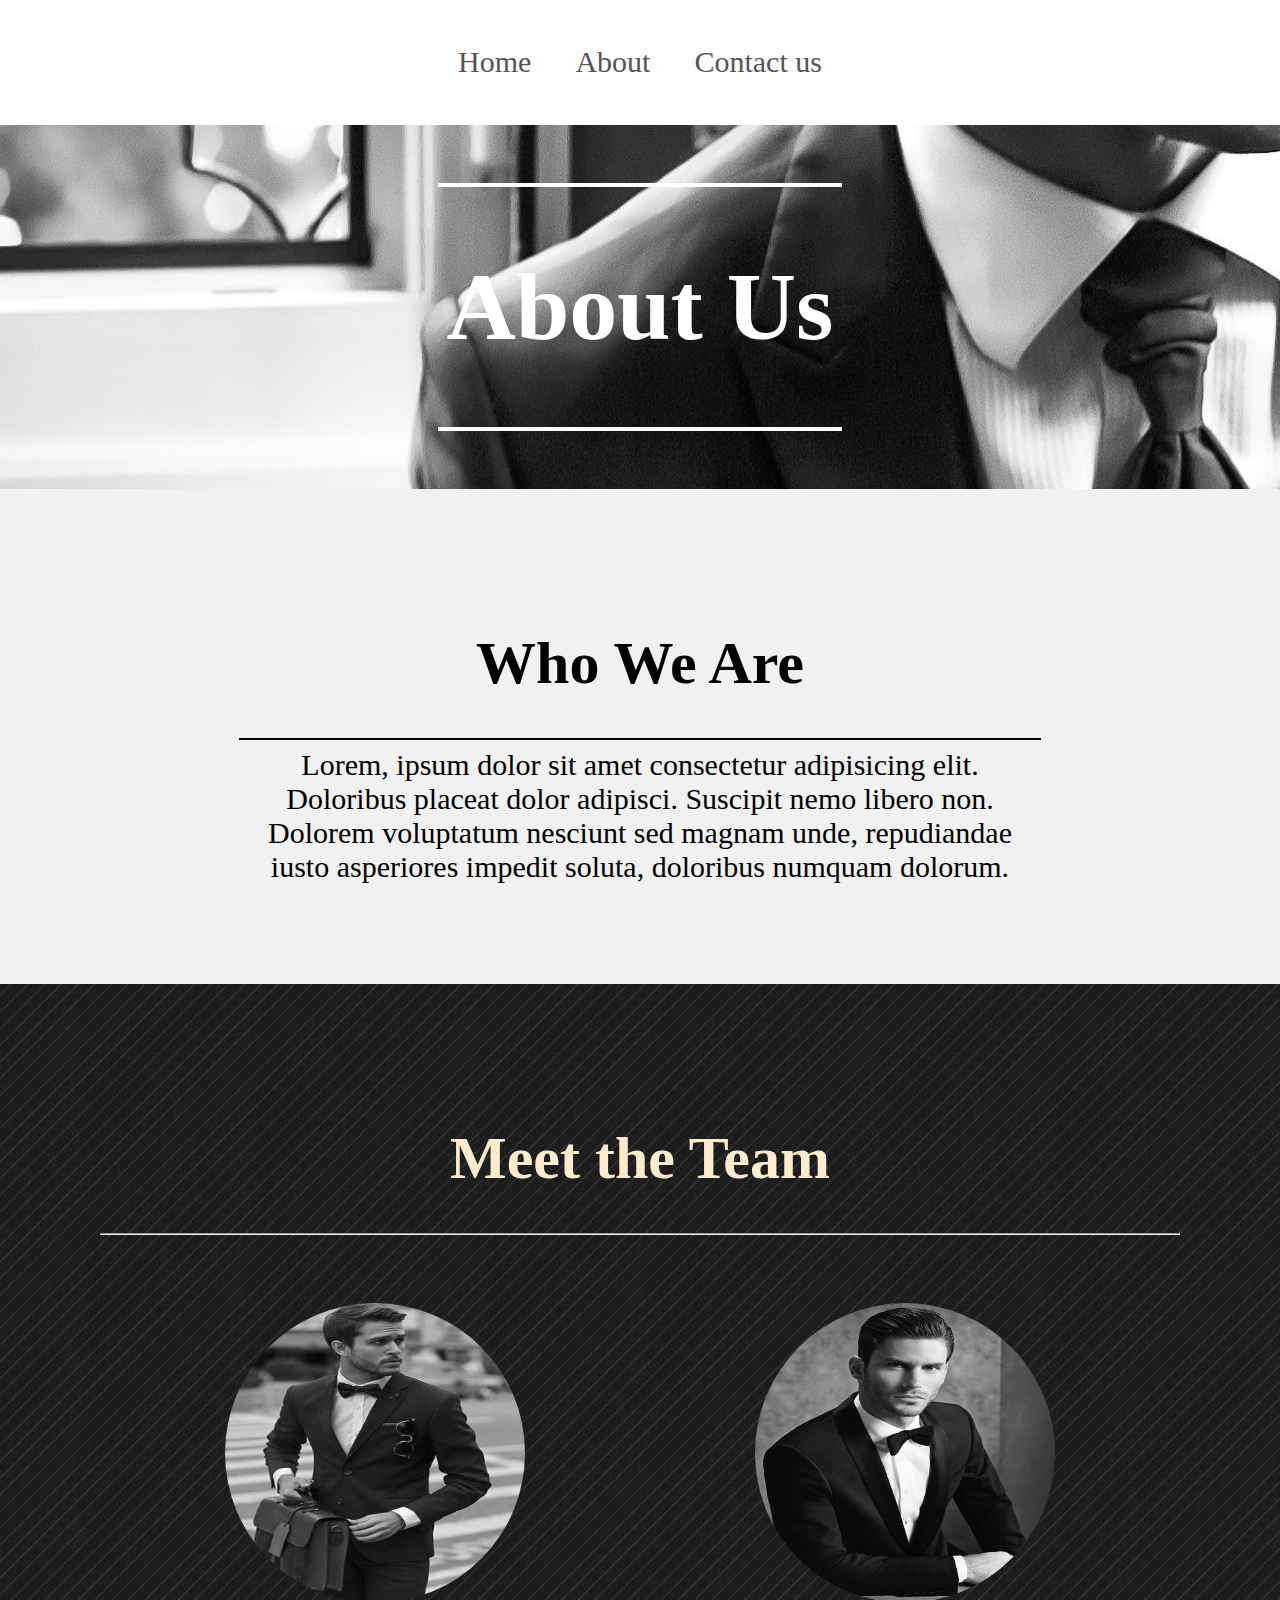
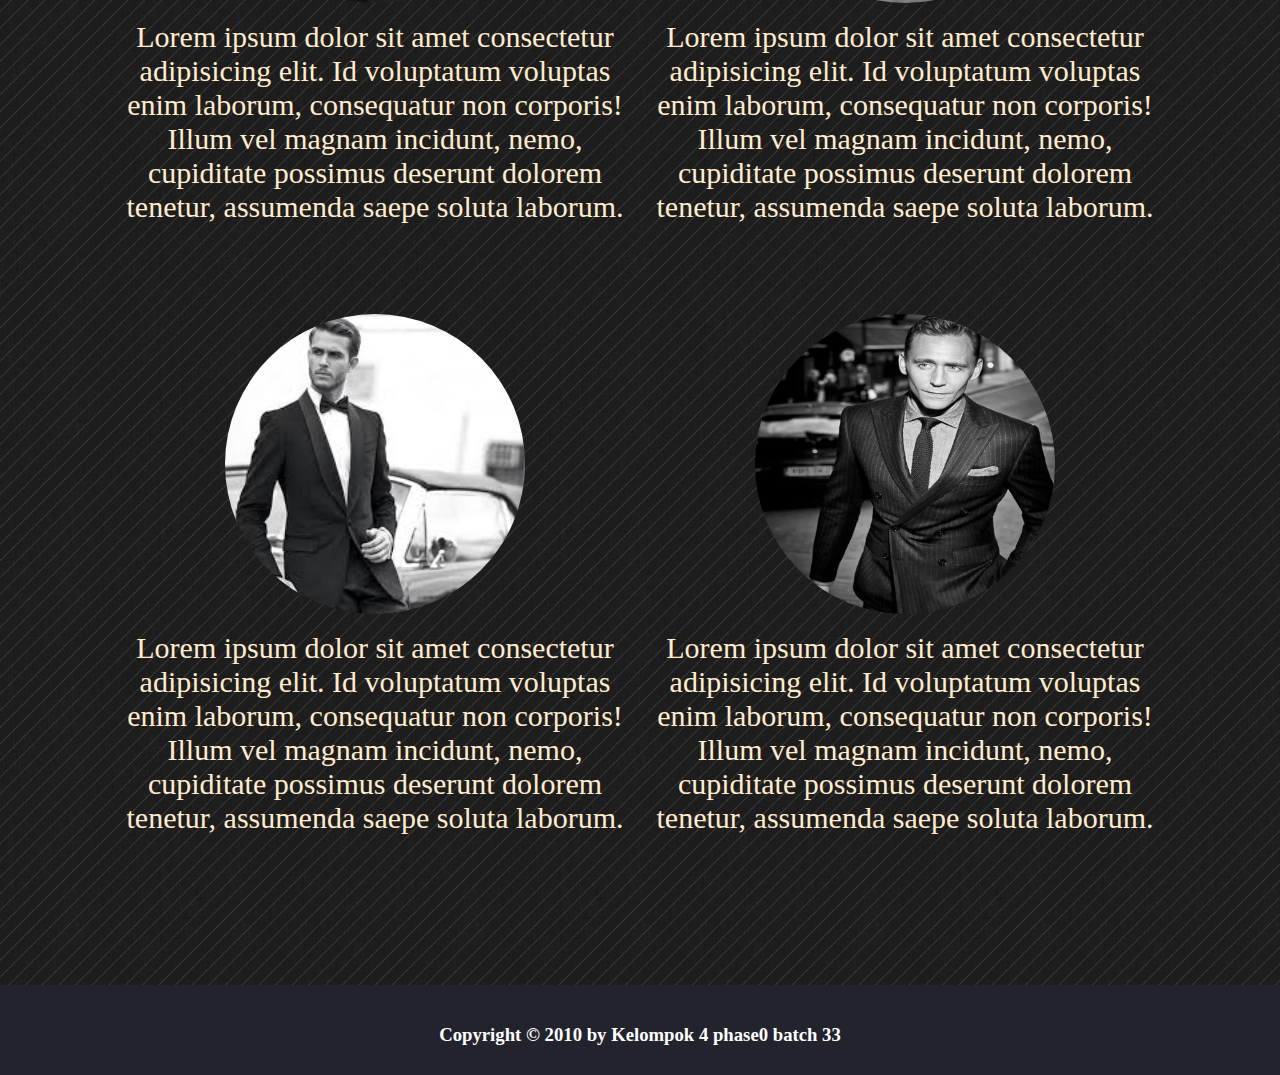
==== about.html @ 7ca20259 "update about" ====
<!DOCTYPE html>
<html lang="en">

<head>
    <meta charset="UTF-8">
    <meta name="viewport" content="width=device-width, initial-scale=1.0">
    <meta http-equiv="X-UA-Compatible" content="ie=edge">
    <title>About Us</title>
    <link rel="stylesheet" href="about.css" type="text/css">
</head>

<body>
    <header>
        <nav>
            <ul>
                <li> Home </li>
                <li> About </li>
                <li> Contact us</li>
            </ul>
        </nav>
    </header>

    <!-- header -->
    <section class="header">
        <hr>
        <h1>About Us</h1>
        <hr>
    </section>

    <!-- content -->
    <section class="content">
        <div>
            <h1>Who We Are</h1>
            <hr>
            <p>Lorem, ipsum dolor sit amet consectetur adipisicing elit. Doloribus placeat dolor adipisci. Suscipit nemo
                libero non. Dolorem voluptatum nesciunt sed magnam unde, repudiandae iusto asperiores impedit soluta,
                doloribus numquam dolorum.</p>
        </div>

    </section>

    <!-- team -->
    <section class="team">
        <div>
            <h1>Meet the Team</h1>
            <hr>
            <div class="grid-container">
                <div class="grid-item">
                    <p><img src="img/team1.jpg" alt="team1"> <br> Lorem ipsum dolor sit amet consectetur adipisicing
                        elit.
                        Id
                        voluptatum
                        voluptas enim laborum,
                        consequatur non corporis! Illum vel magnam incidunt, nemo, cupiditate possimus deserunt dolorem
                        tenetur, assumenda saepe soluta laborum.</p>
                </div>
                <div class="grid-item">
                    <p><img src="img/team2.jpg" alt=""> <br> Lorem ipsum dolor sit amet consectetur adipisicing elit.
                        Id
                        voluptatum
                        voluptas enim laborum,
                        consequatur non corporis! Illum vel magnam incidunt, nemo, cupiditate possimus deserunt dolorem
                        tenetur, assumenda saepe soluta laborum.</p>
                </div>
                <div class="grid-item">
                    <p><img src="img/team3.jpeg" alt=""> <br> Lorem ipsum dolor sit amet consectetur adipisicing elit.
                        Id
                        voluptatum
                        voluptas enim laborum,
                        consequatur non corporis! Illum vel magnam incidunt, nemo, cupiditate possimus deserunt dolorem
                        tenetur, assumenda saepe soluta laborum.</p>
                </div>
                <div class="grid-item">
                    <p><img src="img/team3.jpg" alt=""> <br> Lorem ipsum dolor sit amet consectetur adipisicing elit.
                        Id
                        voluptatum
                        voluptas enim laborum,
                        consequatur non corporis! Illum vel magnam incidunt, nemo, cupiditate possimus deserunt dolorem
                        tenetur, assumenda saepe soluta laborum.</p>
                </div>

            </div>
        </div>
    </section>
    <!-- footer -->
    <footer>
        <h3> Copyright © 2010 by Kelompok 4 phase0 batch 33 </h3>
    </footer>
</body>

</html>
---- about.css ----
body {
    background-color: #F0F0F0;
    margin: 0;
    padding: 0;
}

/* topnav */
nav {
    background-color: white;
    margin: 0;
    width: 100%;
    height: 125px;
}

nav ul {
    margin: 0 auto;
    text-align: center;
    padding: 25px;
}

nav li {
    display: inline-block;
    color: #555;
    padding: 20px;
    font-size: 30px;
}

nav li:hover {
    border-bottom: 3px solid #bfa16b;
}

/* header */

.header {
    background-color: #f1f1f1;
    background-image: url(img/banner.jpg);
    padding: 50px;
    text-align: center;


}

.header hr {
    width: 400px;
    border: 2px solid white
}

.header h1 {
    font-size: 96px;
    font-weight: 700;
    color: white
}

/* content */

.content {
    background-color: #f1f1f1;
    padding: 100px;


}

.content h1 {
    font-size: 60px;
    text-align: center;
}

.content hr {
    width: 800px;
    border: 1px solid black;
}

.content p {
    color: rgb(0, 0, 0);
    font-size: 30px;
    text-align: center;
    width: 800px;
    hight: 200px;
    padding: auto;
    margin: auto;
}

/* team */
.team {
    background-image: url(img/pinstriped_suit.png);
    padding: 100px;
}

.team h1 {
    text-align: center;
    font-size: 60px;
    color: blanchedalmond;
}

.team img {
    width: 300px;
    height: 300px;
    border-radius: 50%;
    margin: 10px;

}

.team p {
    color: blanchedalmond;
    font-size: 30px;
    text-align: center;
}

.grid-container {
    display: grid;
    grid-template-columns: auto auto;
    padding: 10px;
}

.grid-item {
    padding: 10px;
}

/* footer */
footer {
    bottom: 0;
    margin: 0;
    height: 10vh;
    width: 100%;
    text-align: center;
    background: #23232d;
    color: white;
}

footer h3 {
    padding: 20px;
    right: 0;
    left: 0;
    position: absolute;

}
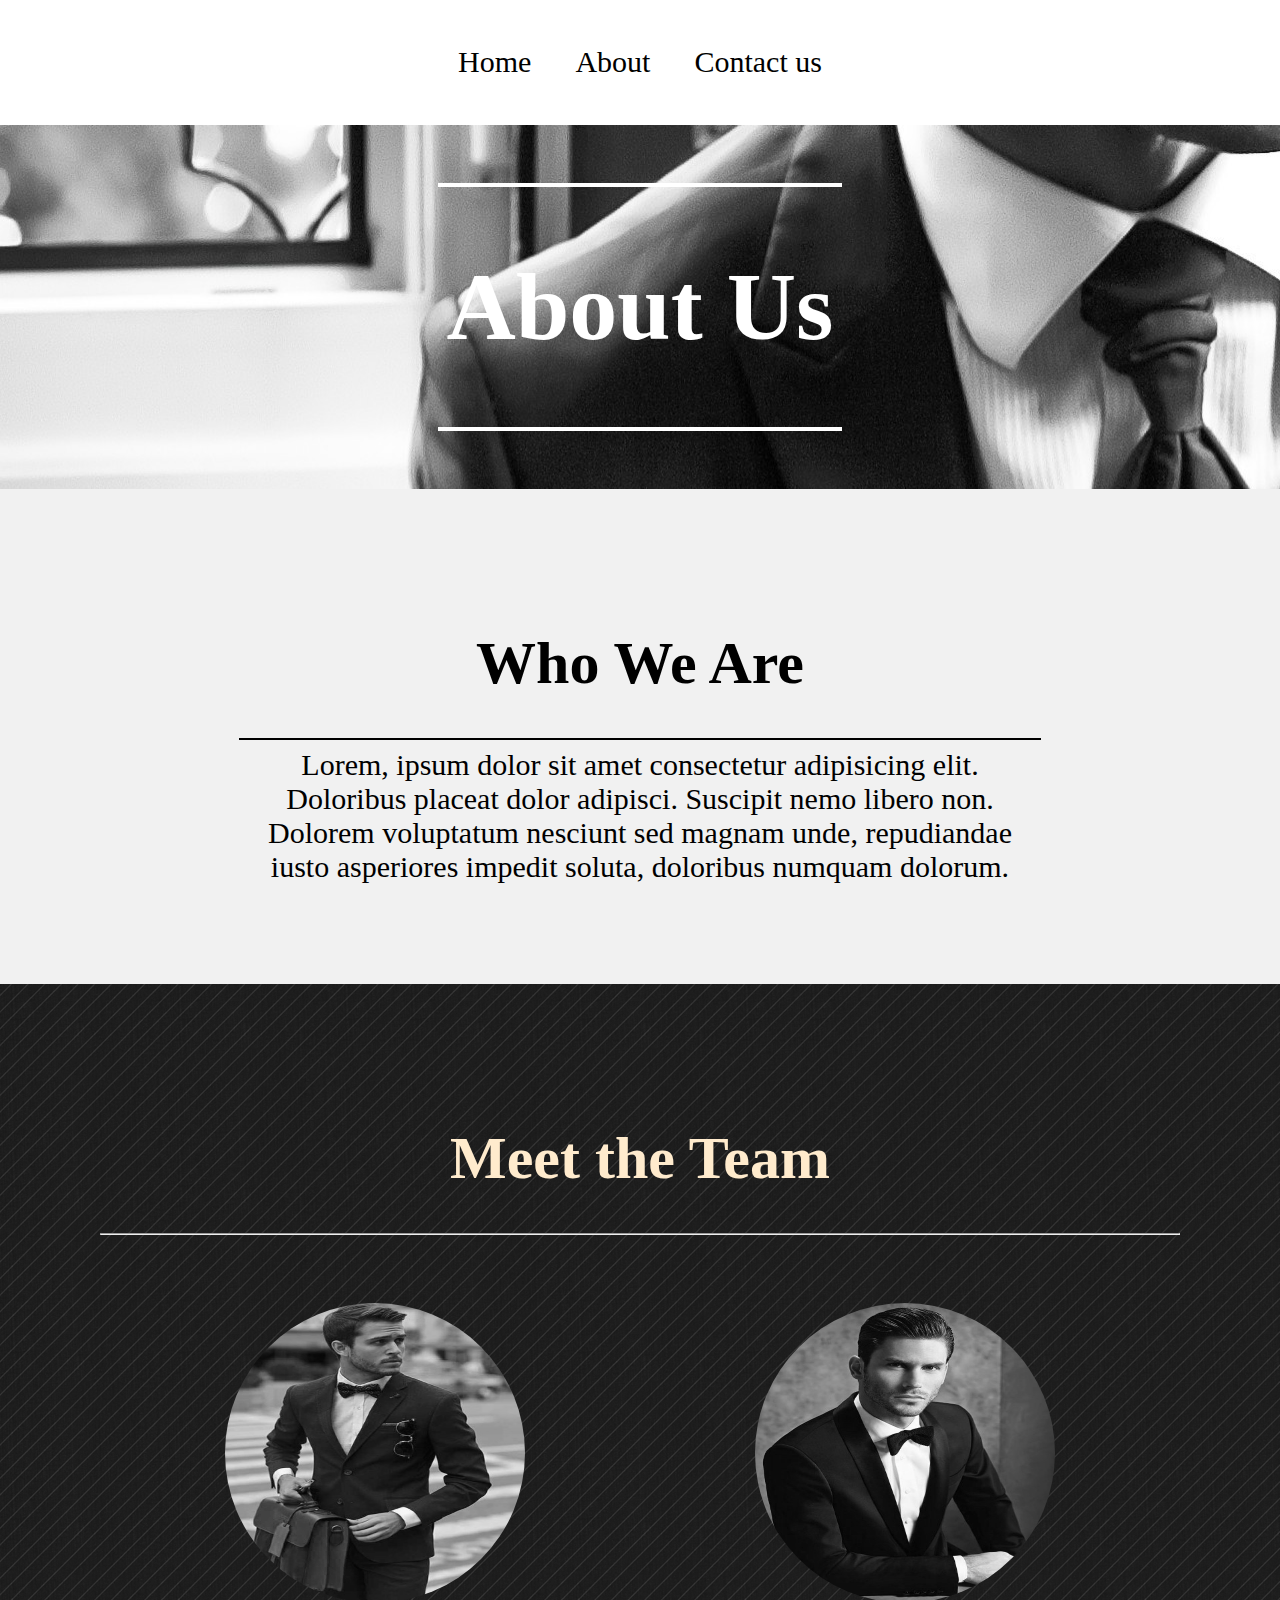
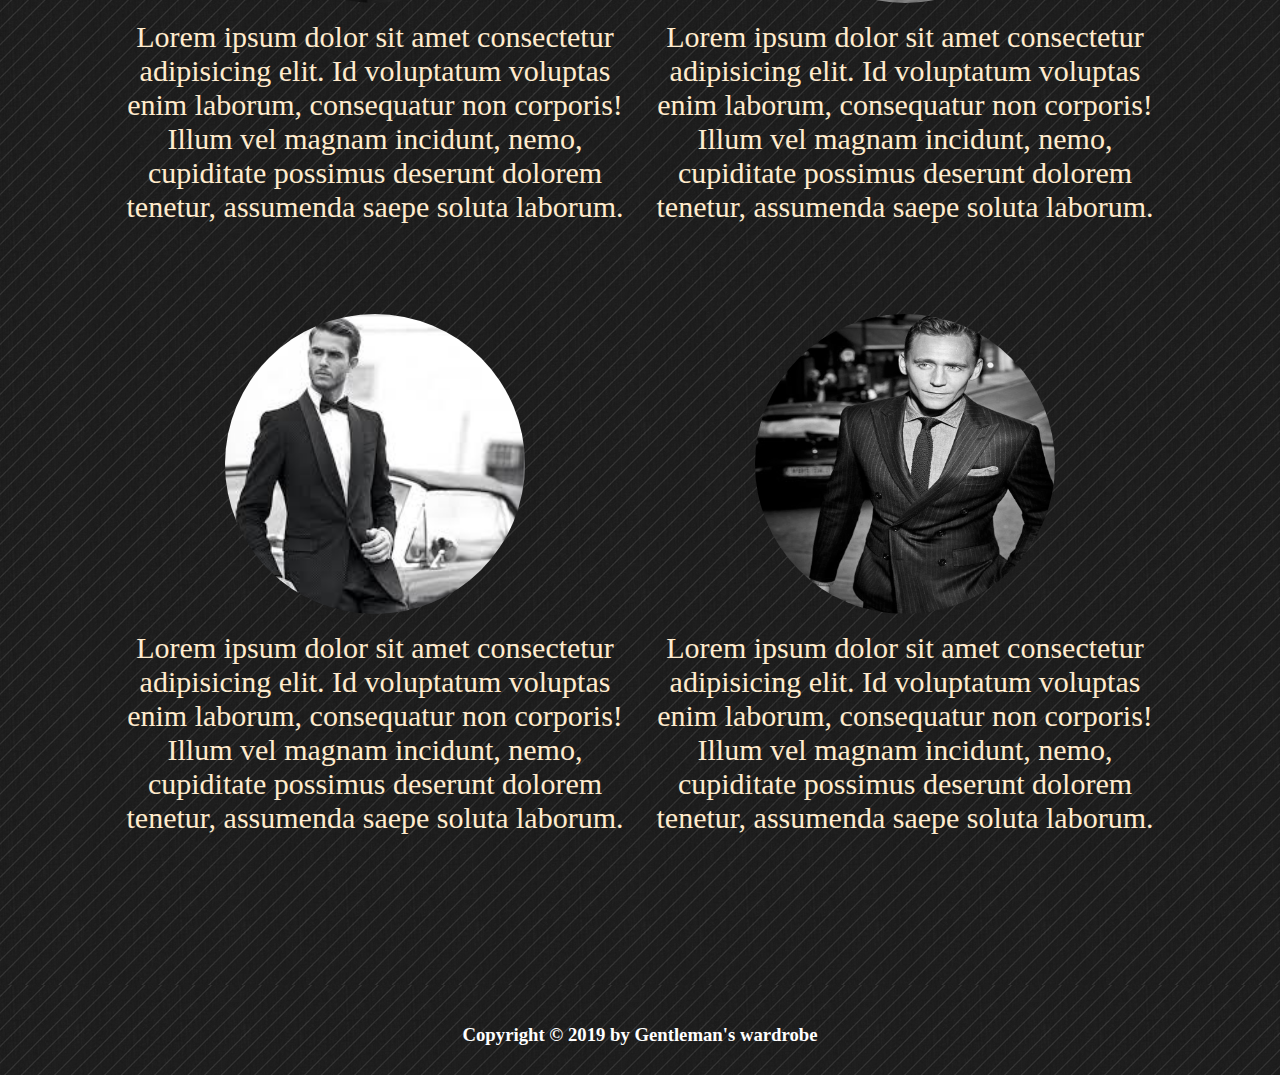
==== commit 8d3e8a46: "update about" ====
--- a/about.html
+++ b/about.html
@@ -13,9 +13,9 @@
     <header>
         <nav>
             <ul>
-                <li> Home </li>
-                <li> About </li>
-                <li> Contact us</li>
+                <li><a href="index.html">Home </a> </li>
+                <li><a href="about.html">About </a> </li>
+                <li><a href="contact.html">Contact us</a> </li>
             </ul>
         </nav>
     </header>
@@ -84,7 +84,7 @@
     </section>
     <!-- footer -->
     <footer>
-        <h3> Copyright © 2010 by Kelompok 4 phase0 batch 33 </h3>
+        <h3> Copyright © 2019 by Gentleman's wardrobe </h3>
     </footer>
 </body>
 
--- a/about.css
+++ b/about.css
@@ -28,6 +28,12 @@
 nav li:hover {
     border-bottom: 3px solid #bfa16b;
 }
+
+a {
+    text-decoration: none;
+    color: black;
+}
+
 
 /* header */
 
@@ -123,7 +129,7 @@
     height: 10vh;
     width: 100%;
     text-align: center;
-    background: #23232d;
+    background-image: url(img/pinstriped_suit.png);
     color: white;
 }
 
